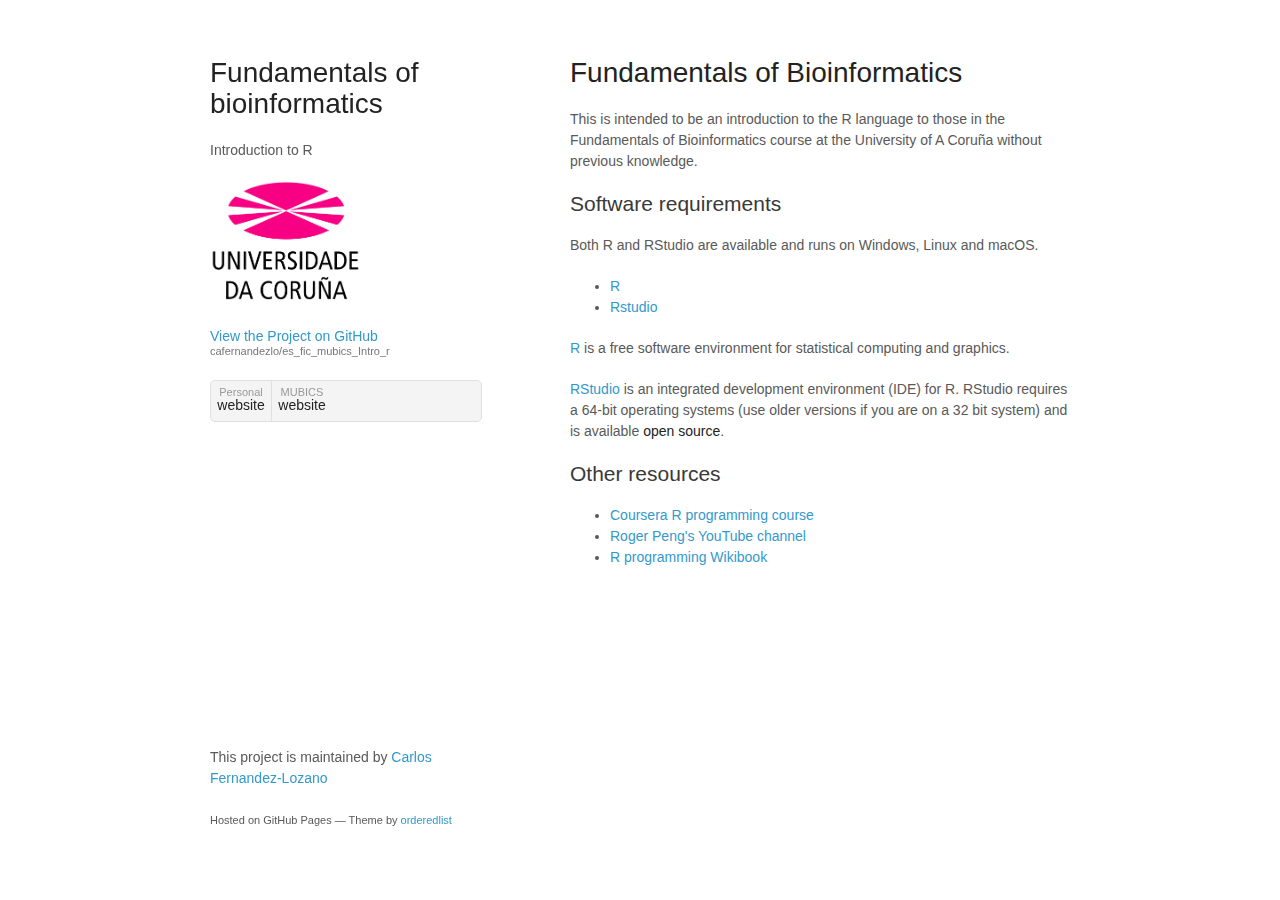
==== index.html @ 2b839415 "changes in stylesheet" ====
<!doctype html>
<html>
  <head>
    <meta charset="utf-8">
    <meta http-equiv="X-UA-Compatible" content="chrome=1">
    <title>MUBICS. Fundamentals of bioinformatics by Carlos Fernandez-Lozano</title>

    <link rel="stylesheet" href="stylesheets/styles.css">
    <link rel="stylesheet" href="stylesheets/pygment_trac.css">
    <meta name="viewport" content="width=device-width">
    <!--[if lt IE 9]>
    <script src="//html5shiv.googlecode.com/svn/trunk/html5.js"></script>
    <![endif]-->
  </head>
  <body>
    <div class="wrapper">
      <header>
        <h1>Fundamentals of bioinformatics</h1>
        <p>Introduction to R</p>
        <p><img src="images/udc.png" width="150px" height="119px"></p>
        <p class="view"><a href="https://github.com/cafernandezlo/es_fic_mubics_intro_r">View the Project on GitHub <small>cafernandezlo/es_fic_mubics_Intro_r</small></a></p>
        <ul>
          <li><a href="https://cafernandezlo.github.io/es_github_cafernandezlo/">Personal <strong>website</strong></a></li>
          <li><a href="https://www.master.bioinformatica.fic.udc.es/">MUBICS <strong>website</strong></a></li>
        </ul>
      </header>
      <section>
        <h1>Fundamentals of Bioinformatics</h1>

        <p>This is intended to be an introduction to the R language to those in the Fundamentals of Bioinformatics course at the University of A Coruña without previous knowledge.</p>

        <h2>Software requirements</h2>
        <p>Both R and RStudio are available and runs on Windows, Linux and macOS.</p>

        <ul>
          <li><a href="https://www.r-project.org/">R</a></li>
          <li><a href="https://rstudio.com/products/rstudio/">Rstudio</a></li>
        </ul>

        <p><a href="https://www.r-project.org/">R</a> is a free software environment for statistical computing and graphics.</p>

        <p><a href="https://rstudio.com/products/rstudio/">RStudio</a> is an integrated development environment (IDE) for R. RStudio requires a 64-bit operating systems (use older versions if you are on a 32 bit system) and is available <strong>open source</strong>.</p>

        <h2>Other resources</h2>
        <ul>
          <li><a href="https://www.coursera.org/learn/r-programming">Coursera R programming course</a></li>
          <li><a href="https://www.youtube.com/watch?v=GgdR2OV8r_M&list=PLjTlxb-wKvXPqyY3FZDO8GqIaWuEDy-Od">Roger Peng's YouTube channel</a></li>
          <li><a href="https://en.wikibooks.org/wiki/R_Programming">R programming Wikibook</a></li>
        </ul>

      </section>
      <footer>
        <p>This project is maintained by <a href="https://cafernandezlo.github.io/es_github_cafernandezlo/">Carlos Fernandez-Lozano</a></p>
        <p><small>Hosted on GitHub Pages &mdash; Theme by <a href="https://github.com/orderedlist">orderedlist</a></small></p>
      </footer>
    </div>
    <script src="javascripts/scale.fix.js"></script>
  </body>
</html>
---- stylesheets/styles.css ----
body {
  background-color: #fff;
  padding:50px;
  font: 14px/1.5 -apple-system, BlinkMacSystemFont, "Segoe UI", Roboto, Oxygen, Ubuntu, Cantarell, "Fira Sans", "Droid Sans", "Helvetica Neue", Arial, sans-serif, "Apple Color Emoji", "Segoe UI Emoji", "Segoe UI Symbol";
  color:#595959;
  font-weight:400;
}

h1, h2, h3, h4, h5, h6 {
  color:#222;
  margin:0 0 20px;
}

p, ul, ol, table, pre, dl {
  margin:0 0 20px;
}

h1, h2, h3 {
  line-height:1.1;
}

h1 {
  font-size:28px;
  font-weight: 500;
}

h2 {
  color:#393939;
  font-weight: 500;
}

h3, h4, h5, h6 {
  color:#494949;
  font-weight: 500;
}

a {
  color:#39c;
  text-decoration:none;
}

a:hover {
  color:#069;
}

a small {
  font-size:11px;
  color:#777;
  margin-top:-0.3em;
  display:block;
}

a:hover small {
  color:#777;
}

.wrapper {
  width:860px;
  margin:0 auto;
}

blockquote {
  border-left:1px solid #e5e5e5;
  margin:0;
  padding:0 0 0 20px;
  font-style:italic;
}

code, pre {
  font-family:Monaco, Bitstream Vera Sans Mono, Lucida Console, Terminal, Consolas, Liberation Mono, DejaVu Sans Mono, Courier New, monospace;
  color:#333;
}

pre {
  padding:8px 15px;
  background: #f8f8f8;
  border-radius:5px;
  border:1px solid #e5e5e5;
  overflow-x: auto;
}

table {
  width:100%;
  border-collapse:collapse;
}

th, td {
  text-align:left;
  padding:5px 10px;
  border-bottom:1px solid #e5e5e5;
}

dt {
  color:#444;
  font-weight:500;
}

th {
  color:#444;
}

img {
  max-width:100%;
}

header {
  width:270px;
  float:left;
  position:fixed;
  -webkit-font-smoothing:subpixel-antialiased;
}

header ul {
  list-style:none;
  height:40px;
  padding:0;
  background: #f4f4f4;
  border-radius:5px;
  border:1px solid #e0e0e0;
  width:270px;
}

header li {
  width:60px;
  float:left;
  border-right:1px solid #e0e0e0;
  height:40px;
}

header li:first-child a {
  border-radius:5px 0 0 5px;
}

header li:last-child a {
  border-radius:0 5px 5px 0;
}

header ul a {
  line-height:1;
  font-size:11px;
  color:#999;
  display:block;
  text-align:center;
  padding-top:6px;
  height:34px;
}

header ul a:hover {
  color:#999;
}

header ul a:active {
  background-color:#f0f0f0;
}

strong {
  color:#222;
  font-weight:500;
}

header ul li + li {
  border-right:none;
  width:60px;
}

header ul a strong {
  font-size:14px;
  display:block;
  color:#222;
}

section {
  width:500px;
  float:right;
  padding-bottom:50px;
}

small {
  font-size:11px;
}

hr {
  border:0;
  background:#e5e5e5;
  height:1px;
  margin:0 0 20px;
}

footer {
  width:270px;
  float:left;
  position:fixed;
  bottom:50px;
  -webkit-font-smoothing:subpixel-antialiased;
}

@media print, screen and (max-width: 960px) {

  div.wrapper {
    width:auto;
    margin:0;
  }

  header, section, footer {
    float:none;
    position:static;
    width:auto;
  }

  header {
    padding-right:320px;
  }

  section {
    border:1px solid #e5e5e5;
    border-width:1px 0;
    padding:20px 0;
    margin:0 0 20px;
  }

  header a small {
    display:inline;
  }

  header ul {
    position:absolute;
    right:50px;
    top:52px;
  }
}

@media print, screen and (max-width: 720px) {
  body {
    word-wrap:break-word;
  }

  header {
    padding:0;
  }

  header ul, header p.view {
    position:static;
  }

  pre, code {
    word-wrap:normal;
  }
}

@media print, screen and (max-width: 480px) {
  body {
    padding:15px;
  }

  header ul {
    width:99%;
  }

  header li, header ul li + li {
    width:33%;
  }
}

@media print {
  body {
    padding:0.4in;
    font-size:12pt;
    color:#444;
  }
}
---- stylesheets/pygment_trac.css ----
.highlight  { background: #ffffff; }
.highlight .c { color: #999988; font-style: italic } /* Comment */
.highlight .err { color: #a61717; background-color: #e3d2d2 } /* Error */
.highlight .k { font-weight: bold } /* Keyword */
.highlight .o { font-weight: bold } /* Operator */
.highlight .cm { color: #999988; font-style: italic } /* Comment.Multiline */
.highlight .cp { color: #999999; font-weight: bold } /* Comment.Preproc */
.highlight .c1 { color: #999988; font-style: italic } /* Comment.Single */
.highlight .cs { color: #999999; font-weight: bold; font-style: italic } /* Comment.Special */
.highlight .gd { color: #000000; background-color: #ffdddd } /* Generic.Deleted */
.highlight .gd .x { color: #000000; background-color: #ffaaaa } /* Generic.Deleted.Specific */
.highlight .ge { font-style: italic } /* Generic.Emph */
.highlight .gr { color: #aa0000 } /* Generic.Error */
.highlight .gh { color: #999999 } /* Generic.Heading */
.highlight .gi { color: #000000; background-color: #ddffdd } /* Generic.Inserted */
.highlight .gi .x { color: #000000; background-color: #aaffaa } /* Generic.Inserted.Specific */
.highlight .go { color: #888888 } /* Generic.Output */
.highlight .gp { color: #555555 } /* Generic.Prompt */
.highlight .gs { font-weight: bold } /* Generic.Strong */
.highlight .gu { color: #800080; font-weight: bold; } /* Generic.Subheading */
.highlight .gt { color: #aa0000 } /* Generic.Traceback */
.highlight .kc { font-weight: bold } /* Keyword.Constant */
.highlight .kd { font-weight: bold } /* Keyword.Declaration */
.highlight .kn { font-weight: bold } /* Keyword.Namespace */
.highlight .kp { font-weight: bold } /* Keyword.Pseudo */
.highlight .kr { font-weight: bold } /* Keyword.Reserved */
.highlight .kt { color: #445588; font-weight: bold } /* Keyword.Type */
.highlight .m { color: #009999 } /* Literal.Number */
.highlight .s { color: #d14 } /* Literal.String */
.highlight .na { color: #008080 } /* Name.Attribute */
.highlight .nb { color: #0086B3 } /* Name.Builtin */
.highlight .nc { color: #445588; font-weight: bold } /* Name.Class */
.highlight .no { color: #008080 } /* Name.Constant */
.highlight .ni { color: #800080 } /* Name.Entity */
.highlight .ne { color: #990000; font-weight: bold } /* Name.Exception */
.highlight .nf { color: #990000; font-weight: bold } /* Name.Function */
.highlight .nn { color: #555555 } /* Name.Namespace */
.highlight .nt { color: #000080 } /* Name.Tag */
.highlight .nv { color: #008080 } /* Name.Variable */
.highlight .ow { font-weight: bold } /* Operator.Word */
.highlight .w { color: #bbbbbb } /* Text.Whitespace */
.highlight .mf { color: #009999 } /* Literal.Number.Float */
.highlight .mh { color: #009999 } /* Literal.Number.Hex */
.highlight .mi { color: #009999 } /* Literal.Number.Integer */
.highlight .mo { color: #009999 } /* Literal.Number.Oct */
.highlight .sb { color: #d14 } /* Literal.String.Backtick */
.highlight .sc { color: #d14 } /* Literal.String.Char */
.highlight .sd { color: #d14 } /* Literal.String.Doc */
.highlight .s2 { color: #d14 } /* Literal.String.Double */
.highlight .se { color: #d14 } /* Literal.String.Escape */
.highlight .sh { color: #d14 } /* Literal.String.Heredoc */
.highlight .si { color: #d14 } /* Literal.String.Interpol */
.highlight .sx { color: #d14 } /* Literal.String.Other */
.highlight .sr { color: #009926 } /* Literal.String.Regex */
.highlight .s1 { color: #d14 } /* Literal.String.Single */
.highlight .ss { color: #990073 } /* Literal.String.Symbol */
.highlight .bp { color: #999999 } /* Name.Builtin.Pseudo */
.highlight .vc { color: #008080 } /* Name.Variable.Class */
.highlight .vg { color: #008080 } /* Name.Variable.Global */
.highlight .vi { color: #008080 } /* Name.Variable.Instance */
.highlight .il { color: #009999 } /* Literal.Number.Integer.Long */

.type-csharp .highlight .k { color: #0000FF }
.type-csharp .highlight .kt { color: #0000FF }
.type-csharp .highlight .nf { color: #000000; font-weight: normal }
.type-csharp .highlight .nc { color: #2B91AF }
.type-csharp .highlight .nn { color: #000000 }
.type-csharp .highlight .s { color: #A31515 }
.type-csharp .highlight .sc { color: #A31515 }
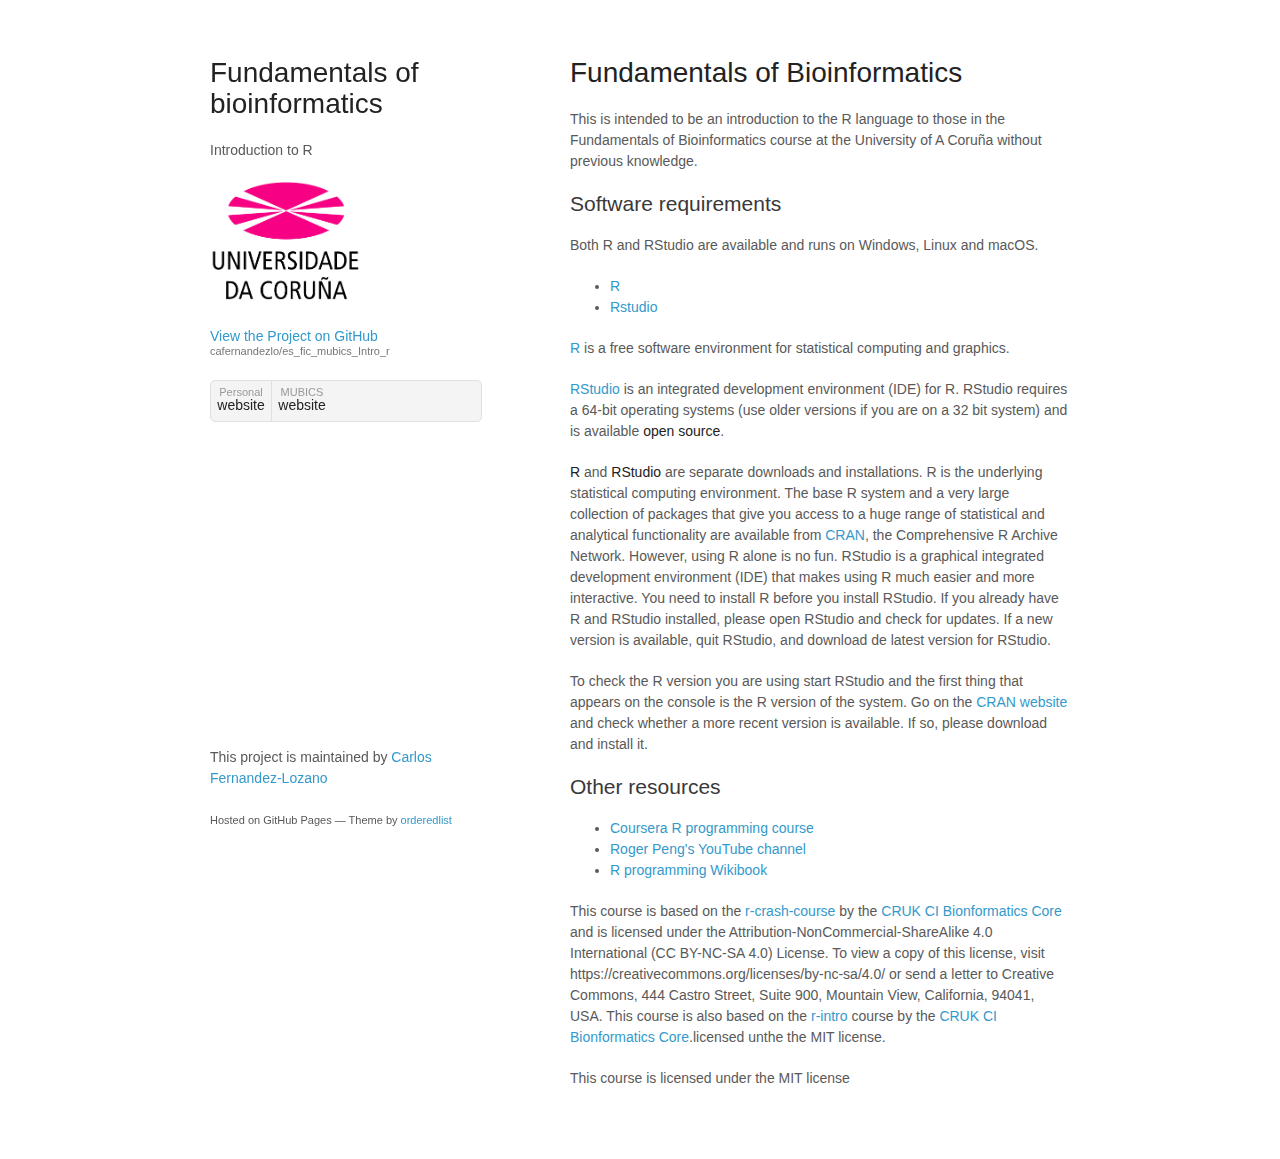
==== commit 372086fa: "changes in the index webpage" ====
--- a/index.html
+++ b/index.html
@@ -41,12 +41,20 @@
 
         <p><a href="https://rstudio.com/products/rstudio/">RStudio</a> is an integrated development environment (IDE) for R. RStudio requires a 64-bit operating systems (use older versions if you are on a 32 bit system) and is available <strong>open source</strong>.</p>
 
+        <p><strong>R</strong> and <strong>RStudio</strong> are separate downloads and installations. R is the underlying statistical computing environment. The base R system and a very large collection of packages that give you access to a huge range of statistical and analytical functionality are available from <a href="https://cran.r-project.org/">CRAN</a>, the Comprehensive R Archive Network. However, using R alone is no fun. RStudio is a graphical integrated development environment (IDE) that makes using R much easier and more interactive. You need to install R before you install RStudio. If you already have R and RStudio installed, please open RStudio and check for updates. If a new version is available, quit RStudio, and download de latest version for RStudio.</p>
+
+        <p> To check the R version you are using start RStudio and the first thing that appears on the console is the R version of the system. Go on the <a href="https://cran.r-project.org/bin/">CRAN website</a> and check whether a more recent version is available. If so, please download and install it.</p>
+
         <h2>Other resources</h2>
         <ul>
           <li><a href="https://www.coursera.org/learn/r-programming">Coursera R programming course</a></li>
           <li><a href="https://www.youtube.com/watch?v=GgdR2OV8r_M&list=PLjTlxb-wKvXPqyY3FZDO8GqIaWuEDy-Od">Roger Peng's YouTube channel</a></li>
           <li><a href="https://en.wikibooks.org/wiki/R_Programming">R programming Wikibook</a></li>
         </ul>
+
+        <p>This course is based on the <a href="https://bioinformatics-core-shared-training.github.io/r-crash-course/">r-crash-course</a> by the <a href="https://github.com/bioinformatics-core-shared-training">CRUK CI Bionformatics Core</a> and is licensed under the Attribution-NonCommercial-ShareAlike 4.0 International (CC BY-NC-SA 4.0) License. To view a copy of this license, visit https://creativecommons.org/licenses/by-nc-sa/4.0/ or send a letter to Creative Commons, 444 Castro Street, Suite 900, Mountain View, California, 94041, USA. This course is also based on the <a href="https://github.com/bioinformatics-core-shared-training/r-intro">r-intro</a> course by the <a href="https://github.com/bioinformatics-core-shared-training">CRUK CI Bionformatics Core</a>.licensed unthe the MIT license.</p>
+
+        <p>This course is licensed under the MIT license</p>
 
       </section>
       <footer>
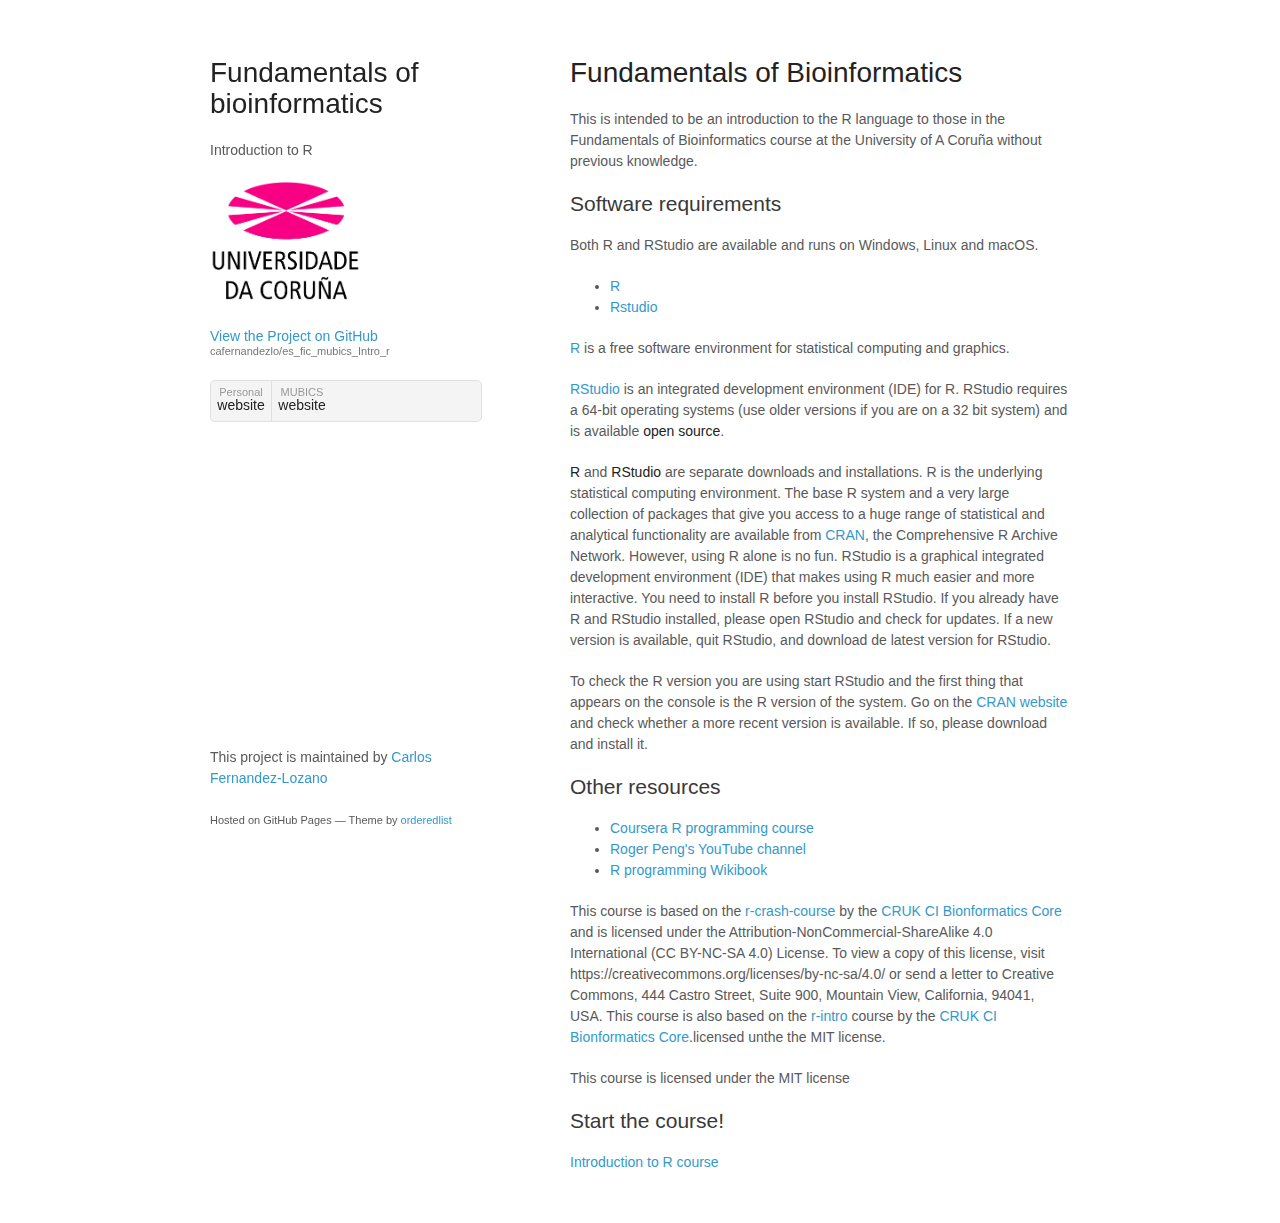
==== commit 472bd5a6: "link to the course" ====
--- a/index.html
+++ b/index.html
@@ -56,6 +56,9 @@
 
         <p>This course is licensed under the MIT license</p>
 
+        <h2>Start the course!</h2>
+        <a href="https://cafernandezlo.github.io/es_fic_mubics_intro_r/introduction-to-r.html">Introduction to R course</a>
+
       </section>
       <footer>
         <p>This project is maintained by <a href="https://cafernandezlo.github.io/es_github_cafernandezlo/">Carlos Fernandez-Lozano</a></p>
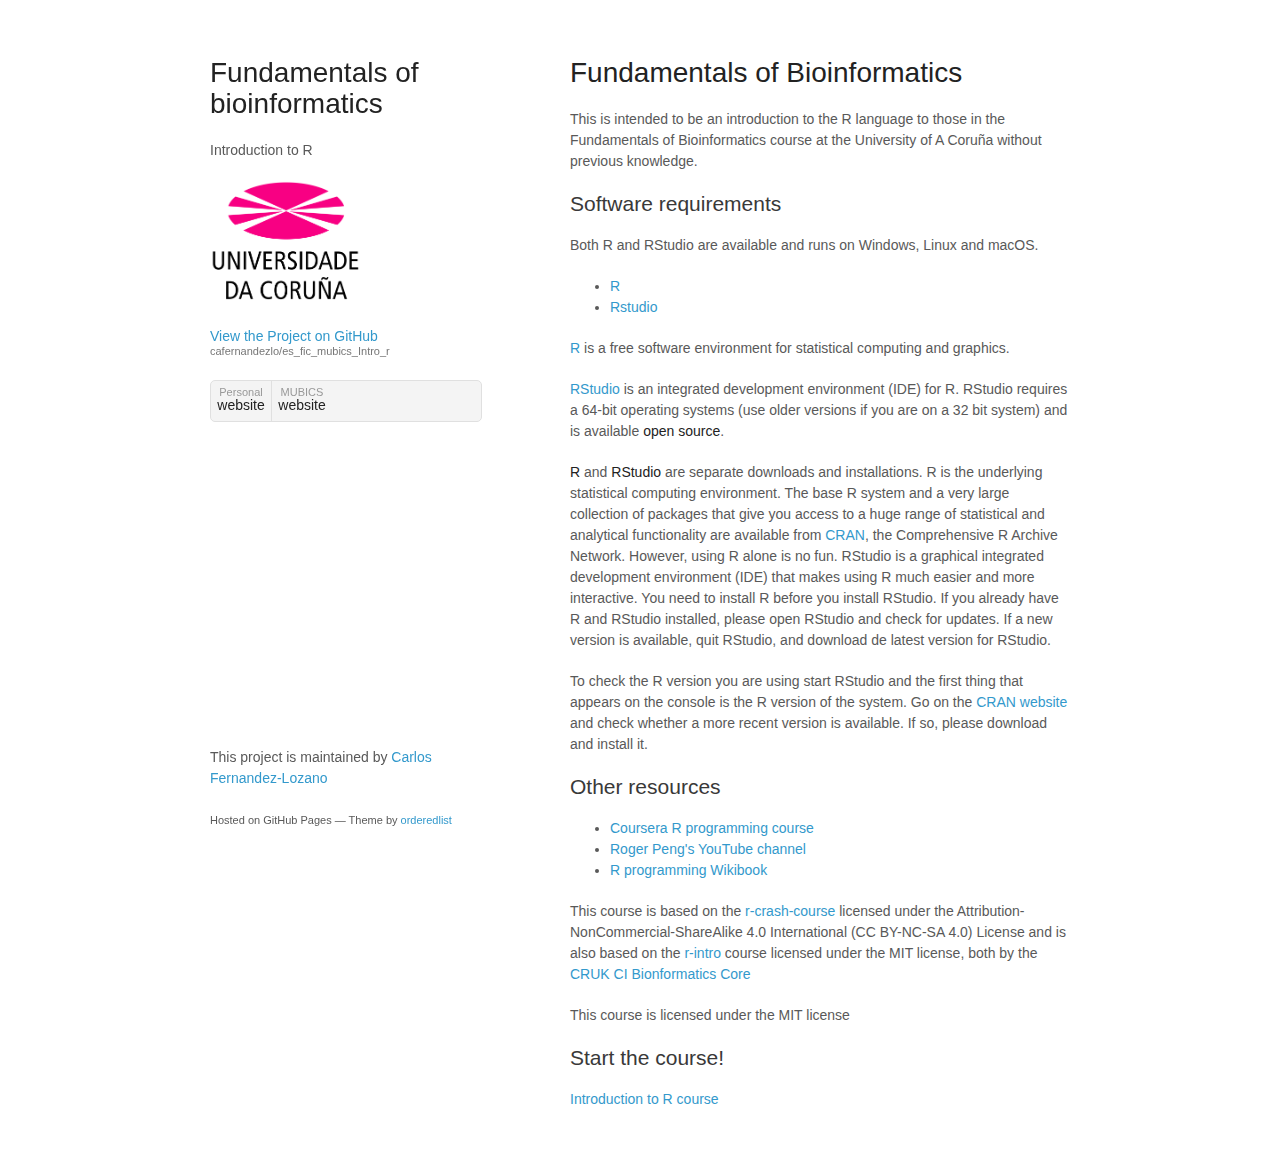
==== commit 82eaacf4: "typo in index.html" ====
--- a/index.html
+++ b/index.html
@@ -52,7 +52,7 @@
           <li><a href="https://en.wikibooks.org/wiki/R_Programming">R programming Wikibook</a></li>
         </ul>
 
-        <p>This course is based on the <a href="https://bioinformatics-core-shared-training.github.io/r-crash-course/">r-crash-course</a> by the <a href="https://github.com/bioinformatics-core-shared-training">CRUK CI Bionformatics Core</a> and is licensed under the Attribution-NonCommercial-ShareAlike 4.0 International (CC BY-NC-SA 4.0) License. To view a copy of this license, visit https://creativecommons.org/licenses/by-nc-sa/4.0/ or send a letter to Creative Commons, 444 Castro Street, Suite 900, Mountain View, California, 94041, USA. This course is also based on the <a href="https://github.com/bioinformatics-core-shared-training/r-intro">r-intro</a> course by the <a href="https://github.com/bioinformatics-core-shared-training">CRUK CI Bionformatics Core</a>.licensed unthe the MIT license.</p>
+        <p>This course is based on the <a href="https://bioinformatics-core-shared-training.github.io/r-crash-course/">r-crash-course</a> licensed under the Attribution-NonCommercial-ShareAlike 4.0 International (CC BY-NC-SA 4.0) License and is also based on the <a href="https://github.com/bioinformatics-core-shared-training/r-intro">r-intro</a> course licensed under the MIT license, both by the <a href="https://github.com/bioinformatics-core-shared-training">CRUK CI Bionformatics Core</a></p>
 
         <p>This course is licensed under the MIT license</p>
 
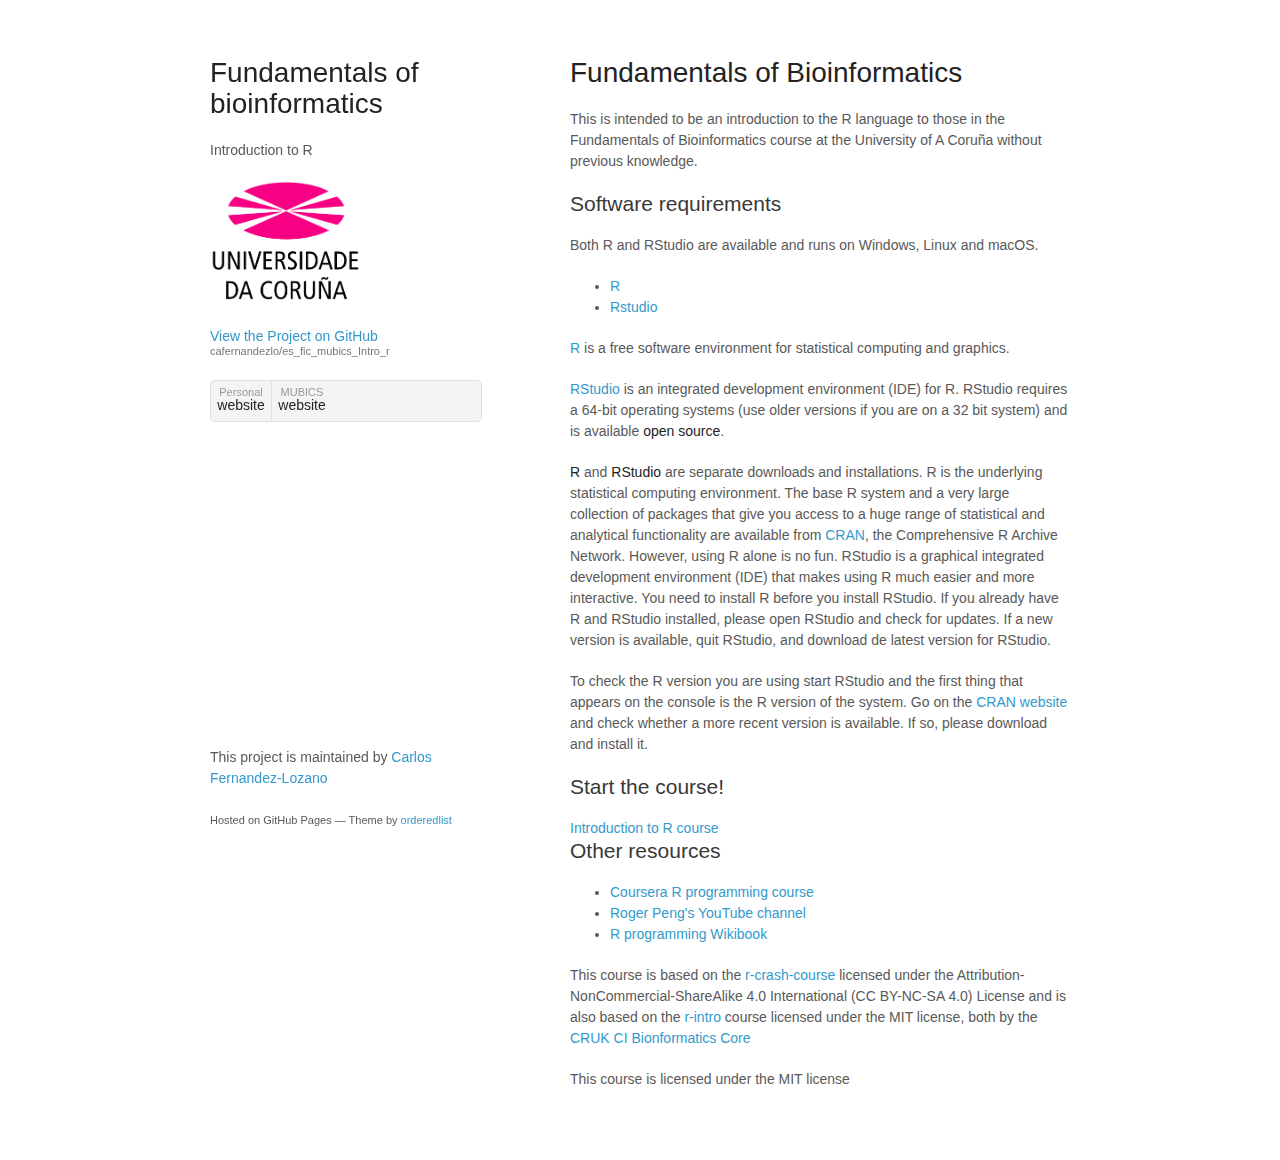
==== commit 0567d29f: "some changes in the index.html" ====
--- a/index.html
+++ b/index.html
@@ -45,6 +45,9 @@
 
         <p> To check the R version you are using start RStudio and the first thing that appears on the console is the R version of the system. Go on the <a href="https://cran.r-project.org/bin/">CRAN website</a> and check whether a more recent version is available. If so, please download and install it.</p>
 
+        <h2>Start the course!</h2>
+        <a href="https://cafernandezlo.github.io/es_fic_mubics_intro_r/introduction-to-r.html">Introduction to R course</a>
+
         <h2>Other resources</h2>
         <ul>
           <li><a href="https://www.coursera.org/learn/r-programming">Coursera R programming course</a></li>
@@ -56,9 +59,6 @@
 
         <p>This course is licensed under the MIT license</p>
 
-        <h2>Start the course!</h2>
-        <a href="https://cafernandezlo.github.io/es_fic_mubics_intro_r/introduction-to-r.html">Introduction to R course</a>
-
       </section>
       <footer>
         <p>This project is maintained by <a href="https://cafernandezlo.github.io/es_github_cafernandezlo/">Carlos Fernandez-Lozano</a></p>
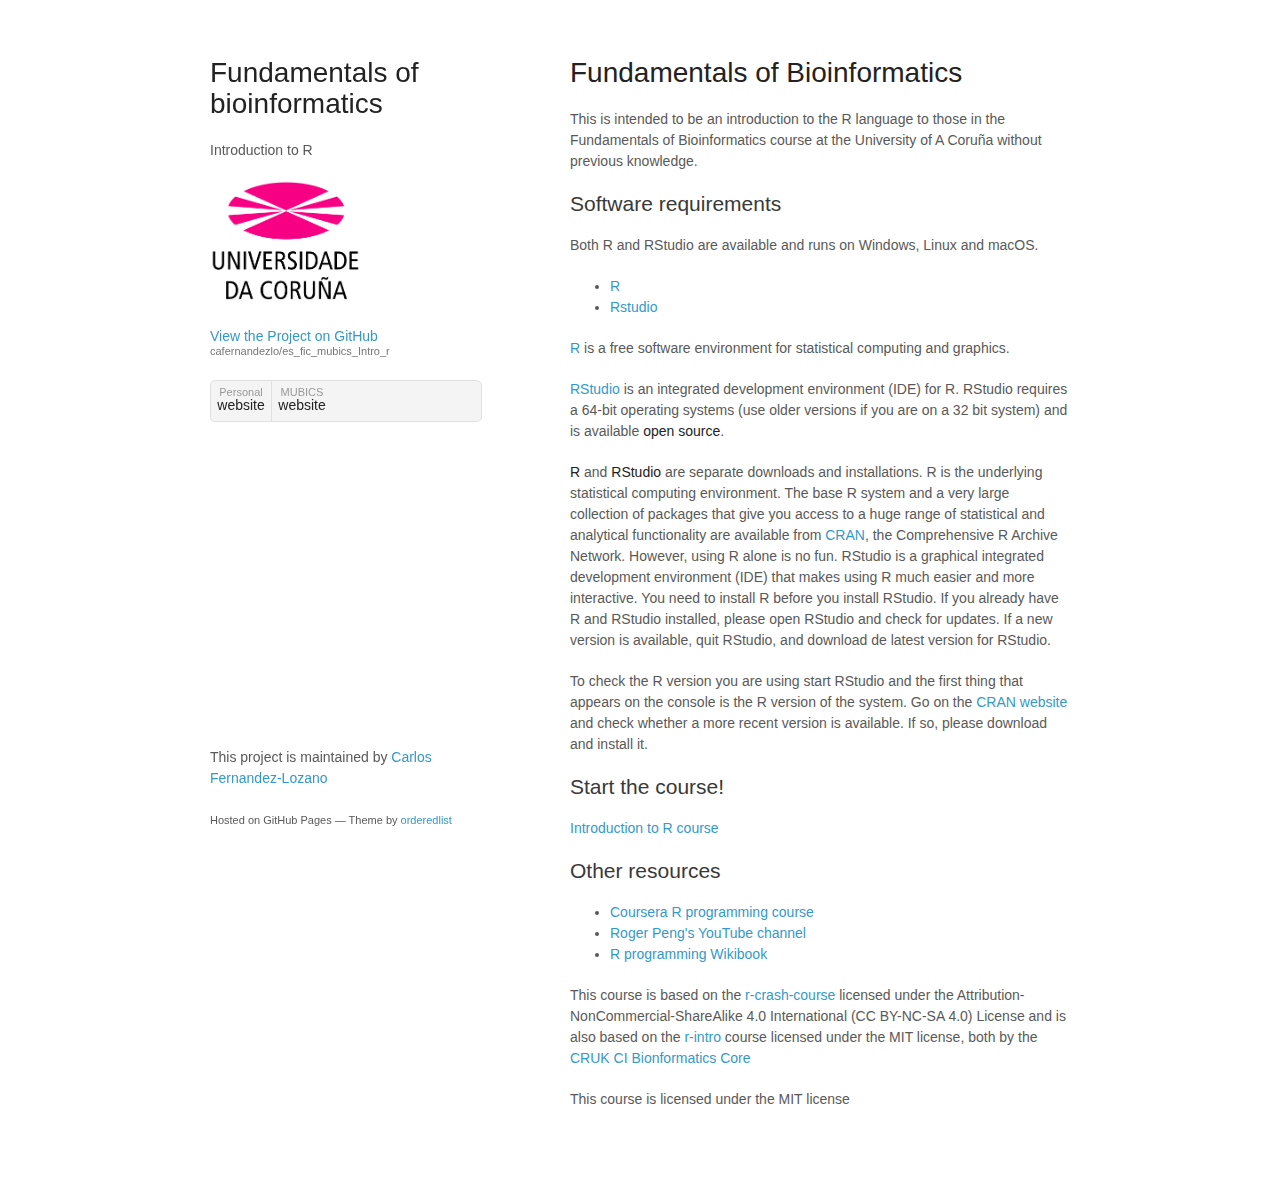
==== commit 1f1ad417: "minor aesthetic changes in the index.html" ====
--- a/index.html
+++ b/index.html
@@ -46,7 +46,7 @@
         <p> To check the R version you are using start RStudio and the first thing that appears on the console is the R version of the system. Go on the <a href="https://cran.r-project.org/bin/">CRAN website</a> and check whether a more recent version is available. If so, please download and install it.</p>
 
         <h2>Start the course!</h2>
-        <a href="https://cafernandezlo.github.io/es_fic_mubics_intro_r/introduction-to-r.html">Introduction to R course</a>
+        <p><a href="https://cafernandezlo.github.io/es_fic_mubics_intro_r/introduction-to-r.html">Introduction to R course</a></p>
 
         <h2>Other resources</h2>
         <ul>
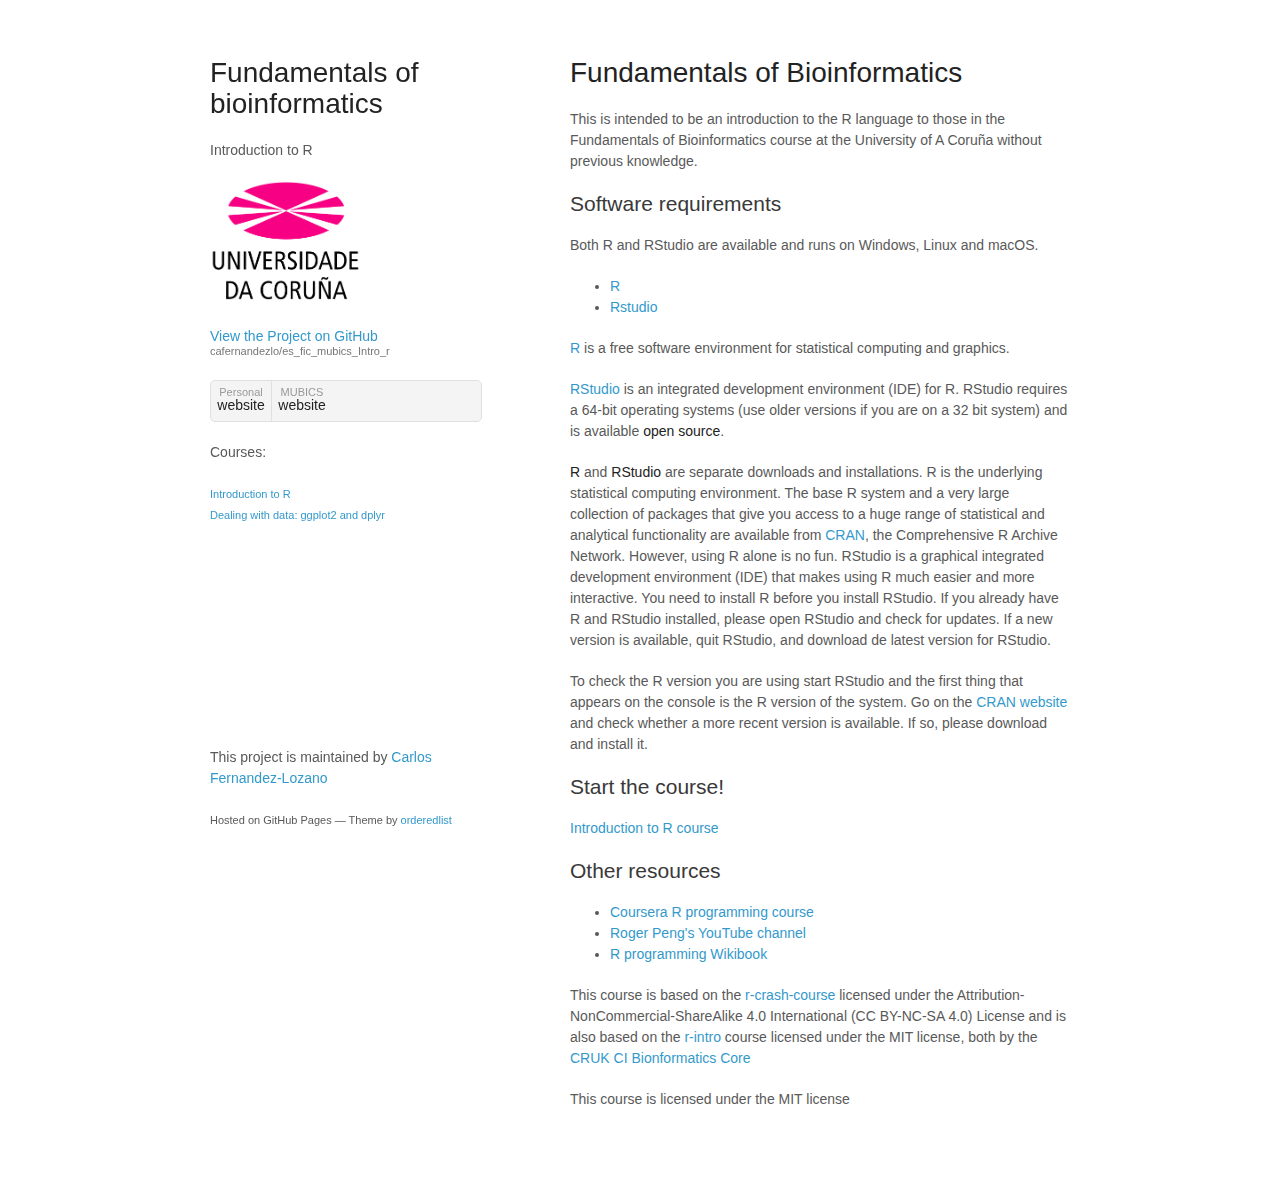
==== commit 3bed1dcd: "adding courses to header" ====
--- a/index.html
+++ b/index.html
@@ -23,6 +23,12 @@
           <li><a href="https://cafernandezlo.github.io/es_github_cafernandezlo/">Personal <strong>website</strong></a></li>
           <li><a href="https://www.master.bioinformatica.fic.udc.es/">MUBICS <strong>website</strong></a></li>
         </ul>
+        <p class="view">Courses:</p>
+        <p>
+                <small><a href="https://cafernandezlo.github.io/es_fic_mubics_intro_r/introduction-to-r.html">Introduction to R</a></small></br>
+                <small><a href="https://cafernandezlo.github.io/es_fic_mubics_ggplot_dplyr/ggplot-dplyr.html">Dealing with data: ggplot2 and dplyr</a></small>
+        </p>
+
       </header>
       <section>
         <h1>Fundamentals of Bioinformatics</h1>
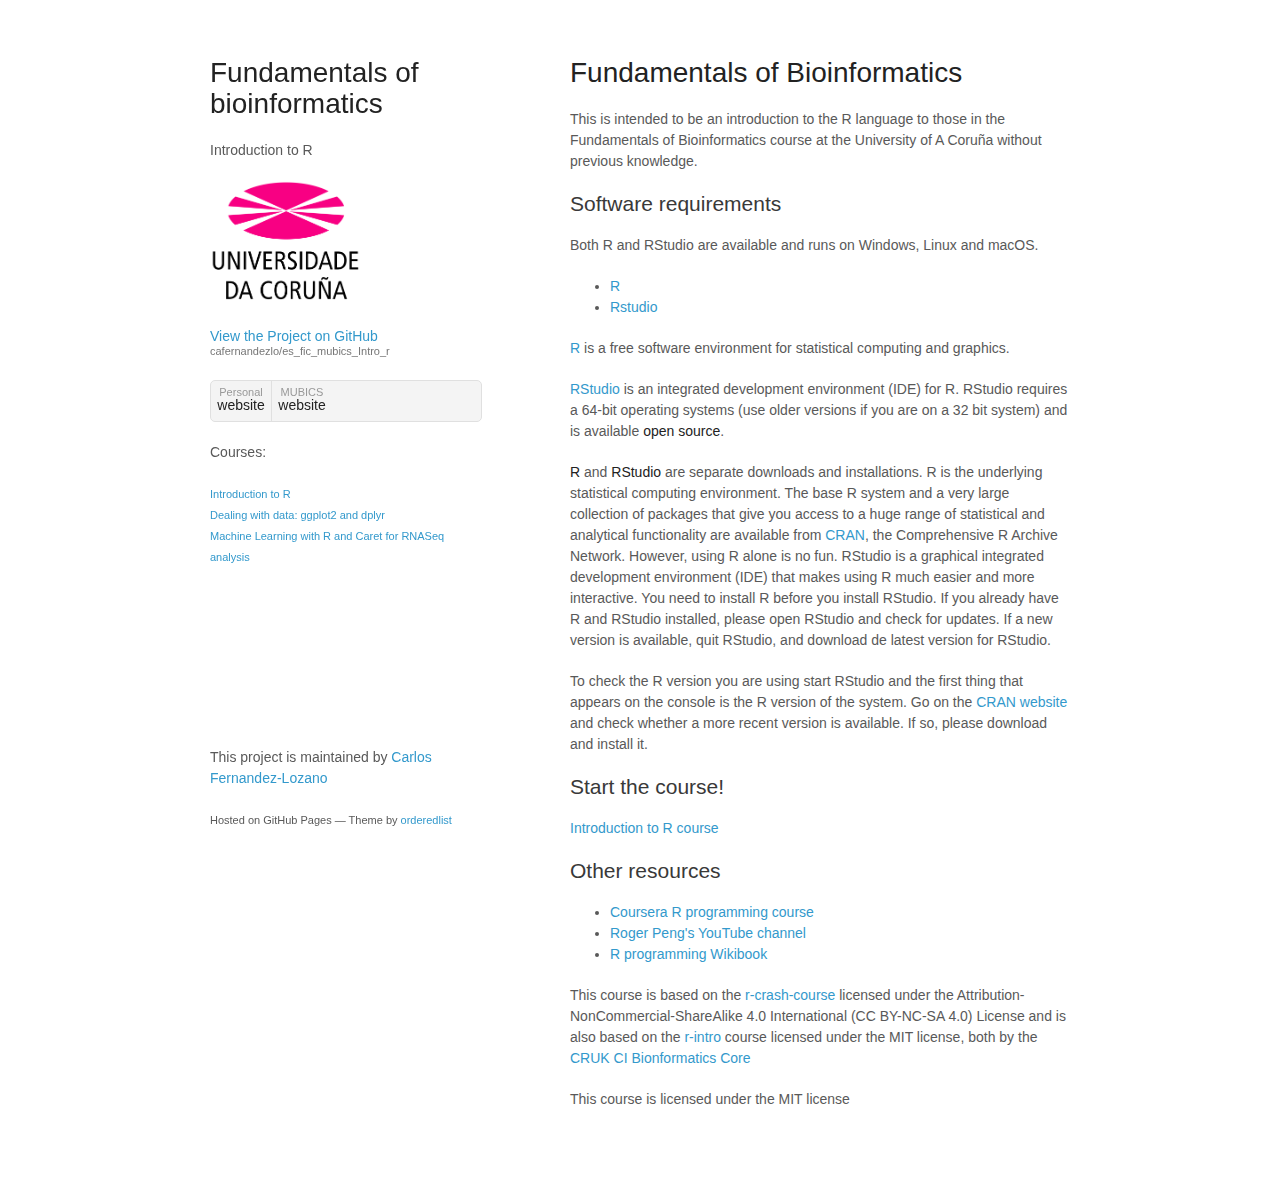
==== commit bfcefedb: "other courses in index file" ====
--- a/index.html
+++ b/index.html
@@ -24,10 +24,11 @@
           <li><a href="https://www.master.bioinformatica.fic.udc.es/">MUBICS <strong>website</strong></a></li>
         </ul>
         <p class="view">Courses:</p>
-        <p>
-                <small><a href="https://cafernandezlo.github.io/es_fic_mubics_intro_r/introduction-to-r.html">Introduction to R</a></small></br>
-                <small><a href="https://cafernandezlo.github.io/es_fic_mubics_ggplot_dplyr/ggplot-dplyr.html">Dealing with data: ggplot2 and dplyr</a></small>
-        </p>
+		<p>
+		<small><a href="https://cafernandezlo.github.io/es_fic_mubics_intro_r/introduction-to-r.html">Introduction to R</a></small></br>
+		<small><a href="https://cafernandezlo.github.io/es_fic_mubics_ggplot_dplyr/ggplot-dplyr.html">Dealing with data: ggplot2 and dplyr</a></small></br>
+		<small><a href="https://cafernandezlo.github.io/es_fic_mubics_caret/caret.html">Machine Learning with R and Caret for RNASeq analysis</a></small>
+	</p>
 
       </header>
       <section>
